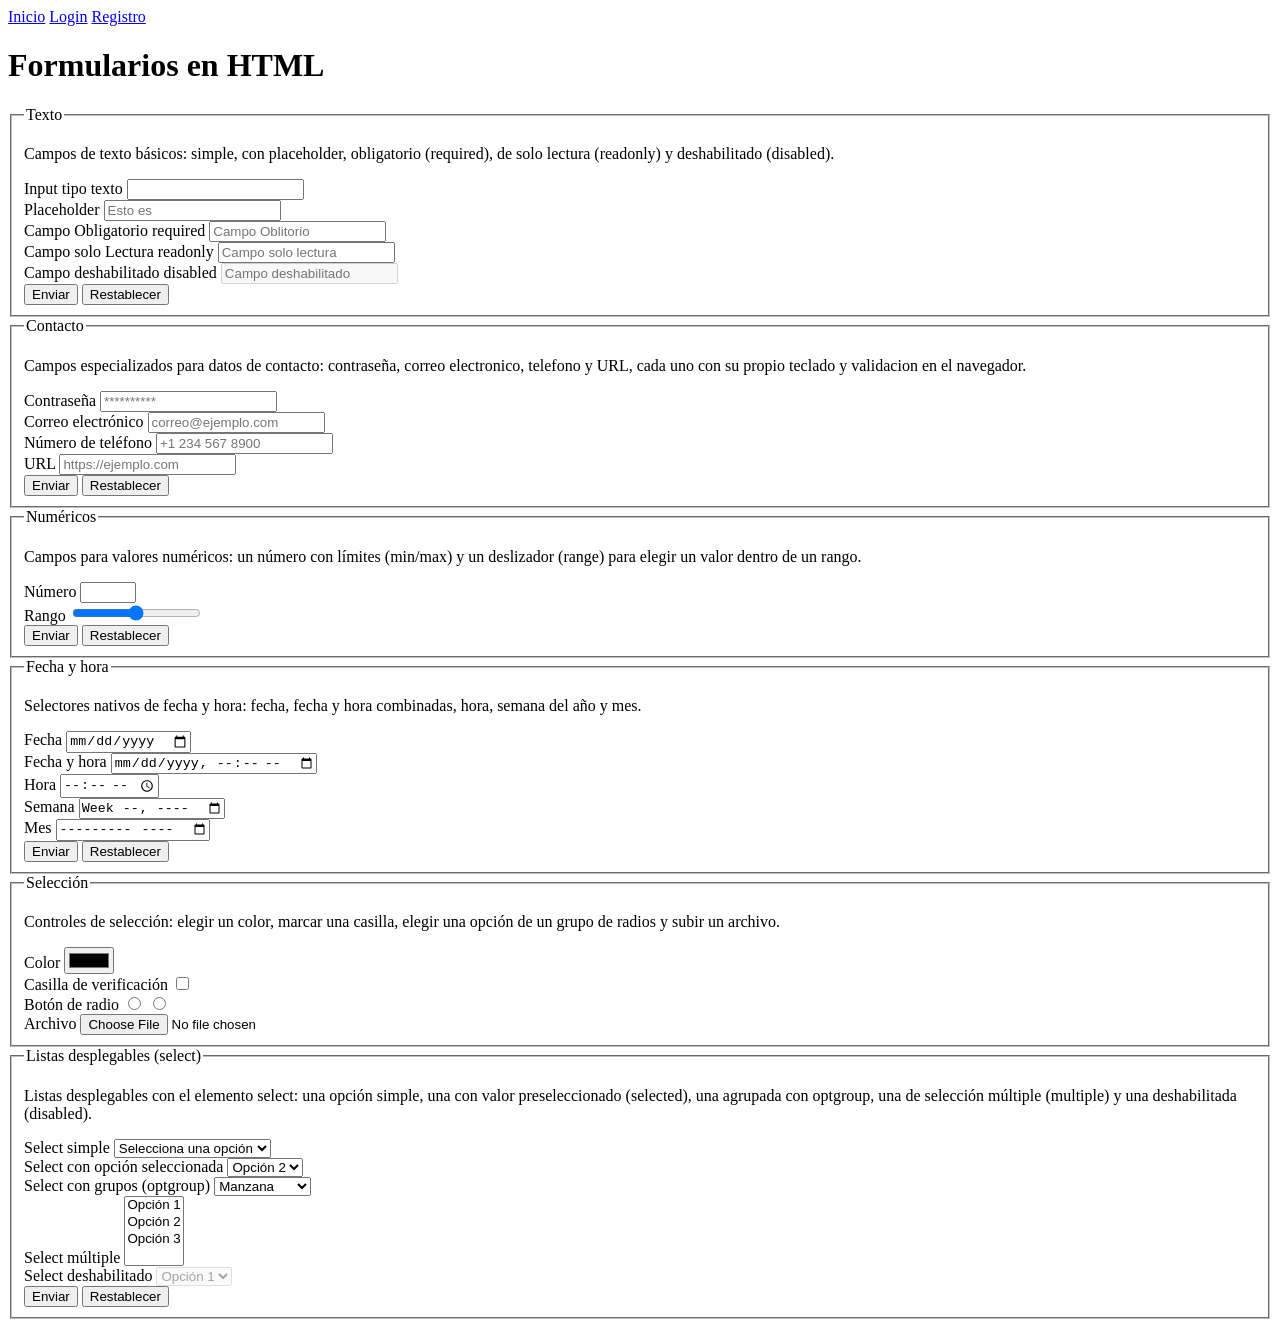
==== index.html @ 7333722d "a" ====
<!DOCTYPE html>
<html lang="en">

<head>
    <meta charset="UTF-8">
    <meta name="viewport" content="width=device-width,initial-scale=1.0">
    <title>Formularios></title>
    <link rel="stylesheet" href="css/formularios.css">
    <link rel="shortcut icon" href="img/logo.png" type="image/x-icon">
</head>

<body>
    <header>
        <nav>
            <a href="index.html">Inicio</a>
            <a href="login.html" target="_blank">Login</a>
            <a href="registro.html" target="_blank">Registro</a>
        </nav>
        <h1>Formularios en HTML</h1>
        <p></p>
    </header>
    <main>
        <section>
            <!-- aquí van los bloques de formularios, uno por uno -->

            <form action="">
                <fieldset>
                    <legend>Texto</legend>
                    <p>Campos de texto básicos: simple, con placeholder, obligatorio (required), de solo
                        lectura (readonly) y deshabilitado (disabled).</p>
                    <label for="">Input tipo texto</label>
                    <input type="text">
                    <br>

                    <label for="">Placeholder</label>
                    <input type="text" placeholder="Esto es ">
                    <br>

                    <label for="">Campo Obligatorio required</label>
                    <input type="text" placeholder="Campo Oblitorio" required>
                    <br>

                    <label for="">Campo solo Lectura readonly</label>
                    <input type="text" readonly placeholder="Campo solo lectura">
                    <br>

                    <label for="">Campo deshabilitado disabled</label>
                    <input type="text" disabled placeholder="Campo deshabilitado">
                    <br>

                    <input type="submit" value="Enviar">
                    <input type="reset" value="Restablecer">

                    </fieldset>
            </form>

            <!--segundo formulario--->
            <form action="">
                <fieldset>
                    <legend>Contacto</legend>
                    <p>Campos especializados para datos de contacto: contraseña, correo electronico, telefono y URL,
                        cada uno con su propio teclado y validacion en el navegador.</p>
                    <label for="">Contraseña</label>
                    <input type="pasword" placeholder="**********">
                    <br>

                    <label for="">Correo electrónico</label>
                    <input type="email" placeholder="correo@ejemplo.com">
                    <br>

                    <label for="">Número de teléfono</label>
                    <input type="tel" placeholder="+1 234 567 8900">
                    <br>
                    
                    <label for ="">URL</label>
                    <input type ="url" placeholder="https://ejemplo.com">
                    <br>

                    <input type="submit" value="Enviar">
                    <input type="reset" value="Restablecer">
                    </fieldset>
                    </form>

            <form action="">
                <fieldset>
                <legend>Numéricos</legend>
                <p>Campos para valores numéricos: un número con límites (min/max) y un deslizador (range)
                para elegir un valor dentro de un rango.</p>
                <label for="">Número</label>
                <input type ="number" min="0" max="100" step="1">
                <br>

                <label for="">Rango</label>
                <input type="range" min="0" max="100" step="1">
                <br>

                <input type="submit" value="Enviar">
                <input type="reset" value="Restablecer">
            </fieldset>
            </form>   
                 <form action="">
                    <fieldset>
                        <legend>Fecha y hora</legend>
                        <p>Selectores nativos de fecha y hora: fecha, fecha y hora combinadas, hora, semana del
año y mes.</p>
                        <label for="">Fecha</label>
                        <input type="date">
                        <br>

                        <label for="">Fecha y hora</label>
                        <input type="datetime-local">
                        <br>

                        <label for="">Hora</label>
                        <input type="time">
                        <br>

                        <label for="">Semana</label>
                        <input type="week">
                        <br>

                        <label for="">Mes</label>
                        <input type="month">
                        <br>
                        
                        <input type="submit" value="Enviar">
                        <input type="reset" value="Restablecer">

                    </fieldset>
                    </form>

                <form action="">
                    <fieldset>
                        <legend>Selección</legend>
                        <p>Controles de selección: elegir un color, marcar una casilla, elegir una opción de un
                        grupo de radios y subir un archivo.</p>
                        <label for="">Color</label>
                        <input type="color">
                        <br>

                        <label for="">Casilla de verificación</label>
                        <input type="checkbox">
                        <br>

                        <label for="">Botón de radio</label>
                        <input type="radio" name="radioGroup">
                        <input type="radio" name="radioGroup">
                        <br>

                        <label for="">Archivo</label>
                        <input type="file">
                        <br>

                    </fieldset>
                    </form>
                <form action="">
                    <fieldset>
                        <legend>Listas desplegables (select)</legend>
                        <p>Listas desplegables con el elemento select: una opción simple, una con valor
                        preseleccionado (selected), una agrupada con optgroup, una de selección múltiple (multiple) y una
                        deshabilitada (disabled).</p>

                        <label for="">Select simple</label>
                        <select name="">
                            <option value="">Selecciona una opción</option>
                            <option value="opcion1">Opción 1</option>
                            <option value="opcion2">Opción 2</option>
                            <option value="opcion3">Opción 3</option>
                        </select>
                        <br>

                        <label for="">Select con opción seleccionada</label>
                        <select name="">
                            <option value="opcion1">Opción 1</option>
                            <option value="opcion2" selected>Opción 2</option>
                            <option value="opcion3">Opción 3</option>
                        </select>
                        <br>

                        <label for="">Select con grupos (optgroup)</label>
                        <select name="">
                            <optgroup label="Frutas">
                                <option value="manzana">Manzana</option>
                                <option value="pera">Pera</option>
                            </optgroup>
                            <optgroup label="Verduras">
                                <option value="zanahoria">Zanahoria</option>
                                <option value="lechuga">Lechuga</option>
                            </optgroup>
                        </select>
                        <br>

                        <label for="">Select múltiple</label>
                        <select name="" multiple>
                            <option value="opcion1">Opción 1</option>
                            <option value="opcion2">Opción 2</option>
                            <option value="opcion3">Opción 3</option>
                        </select>
                        <br>

                        <label for="">Select deshabilitado</label>
                        <select name="" disabled>
                            <option value="opcion1">Opción 1</option>
                    </select>
                    <br>

                    <input type="submit" value="Enviar">
                    <input type="reset" value="Restablecer">

                    </fieldset>
                </form>


        </section>
    </main>
</body>

</html>
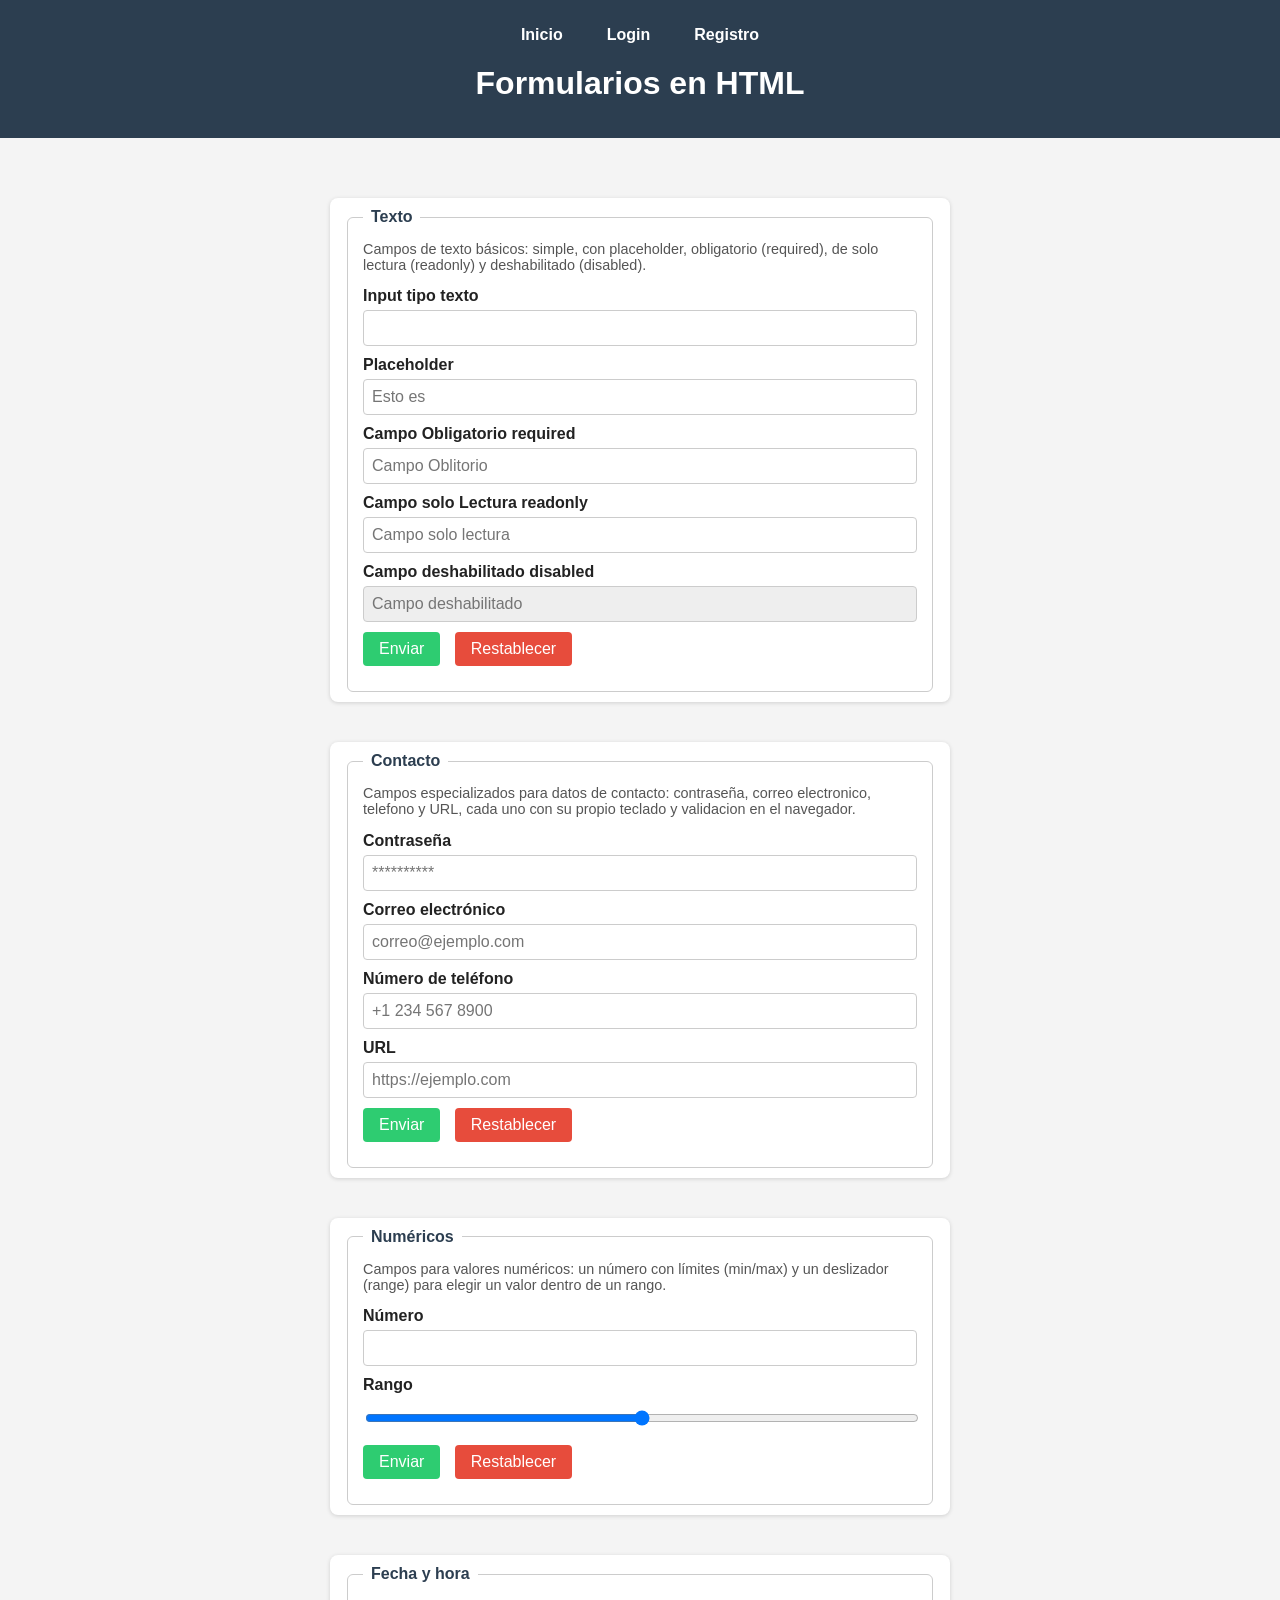
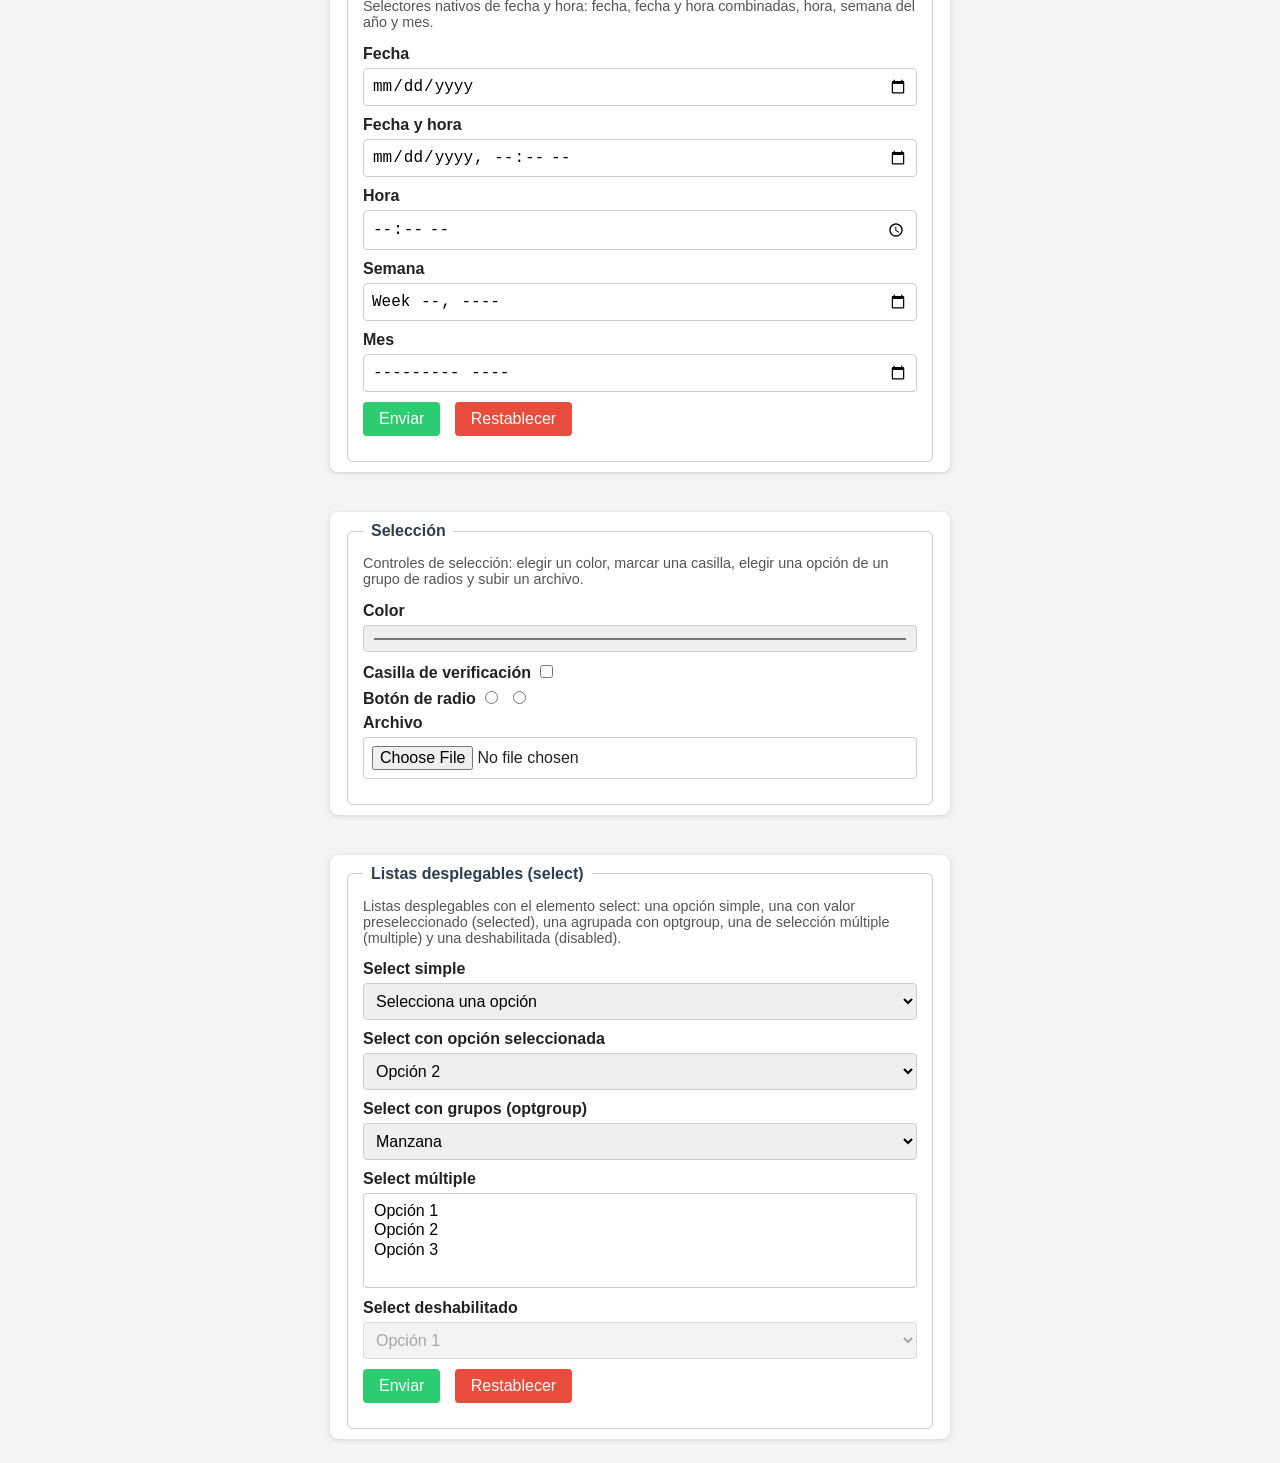
==== commit b02652dc: "e" ====
--- a/index.html
+++ b/index.html
@@ -5,7 +5,7 @@
     <meta charset="UTF-8">
     <meta name="viewport" content="width=device-width,initial-scale=1.0">
     <title>Formularios></title>
-    <link rel="stylesheet" href="css/formularios.css">
+    <link rel="stylesheet" href="css/Formularios.css">
     <link rel="shortcut icon" href="img/logo.png" type="image/x-icon">
 </head>
 
@@ -209,8 +209,6 @@
 
                     </fieldset>
                 </form>
-
-
         </section>
     </main>
 </body>
--- a/css/Formularios.css
+++ b/css/Formularios.css
@@ -0,0 +1,145 @@
+* {
+ box-sizing: border-box;
+}
+body {
+ margin: 0;
+ font-family: Arial, Helvetica, sans-serif;
+ background-color: #f4f4f4;
+ color: #222;
+}
+
+header {
+ background-color: #2c3e50;
+ color: #fff;
+ padding: 20px;
+ text-align: center;
+}
+
+header h1 {
+ margin: 0;
+}
+
+nav {
+ display: flex;
+ justify-content: center;
+ gap: 20px;
+ margin-bottom: 15px;
+}
+
+nav a {
+ color: #fff;
+ text-decoration: none;
+ font-weight: 600;
+ padding: 6px 12px;
+ border-radius: 4px;
+ transition: background-color 0.2s;
+}
+
+nav a:hover {
+ background-color: rgba(255, 255, 255, 0.15);
+}
+
+main {
+ display: flex;
+ flex-wrap: wrap;
+gap: 20px;
+ padding: 20px;
+ justify-content: center;
+}
+
+section {
+ flex-wrap: wrap;
+ gap: 20px;
+ width: 50%;
+}
+
+form {
+ background-color: #fff;
+ border-radius: 8px;
+ box-shadow: 0 1px 4px rgba(0, 0, 0, 0.15);
+ padding: 10px 15px;
+ flex: 1 1 300px;
+ margin-top: 40px;
+}
+
+fieldset {
+ border: 1px solid #ccc;
+ border-radius: 6px;
+ padding: 15px;
+}
+
+legend {
+ font-weight: bold;
+ color: #2c3e50;
+ padding: 0 8px;
+}
+
+fieldset p {
+ font-size: 0.9rem;
+ color: #555;
+ margin-top: 0;
+}
+
+label {
+ display: inline-block;
+ margin-bottom: 5px;
+ font-weight: 600;
+}
+
+input,
+select {
+ width: 100%;
+ padding: 8px;
+ margin-bottom: 10px;
+ border: 1px solid #ccc;
+ border-radius: 4px;
+ font-size: 1rem;
+}
+
+input[type="checkbox"],
+input[type="radio"] {
+ width: auto;
+ margin-right: 5px;
+}
+
+input[type="submit"],
+input[type="reset"],
+input[type="button"] {
+ width: auto;
+ cursor: pointer;
+ border: none;
+ color: #fff;
+ padding: 8px 16px;
+ margin-right: 10px;
+}
+
+input[type="submit"] {
+ background-color: #2ecc71;
+}
+
+input[type="submit"]:hover {
+ background-color: #27ae60;
+}
+
+input[type="reset"] {
+ background-color: #e74c3c;
+}
+
+input[type="reset"]:hover {
+ background-color: #c0392b;
+}
+
+input[type="button"] {
+ background-color: #3498db;
+}
+
+input[type="button"]:hover {
+ background-color: #2980b9;
+}
+
+input:disabled,
+select:disabled {
+ background-color: #eee;
+ cursor: not-allowed;
+}
+
